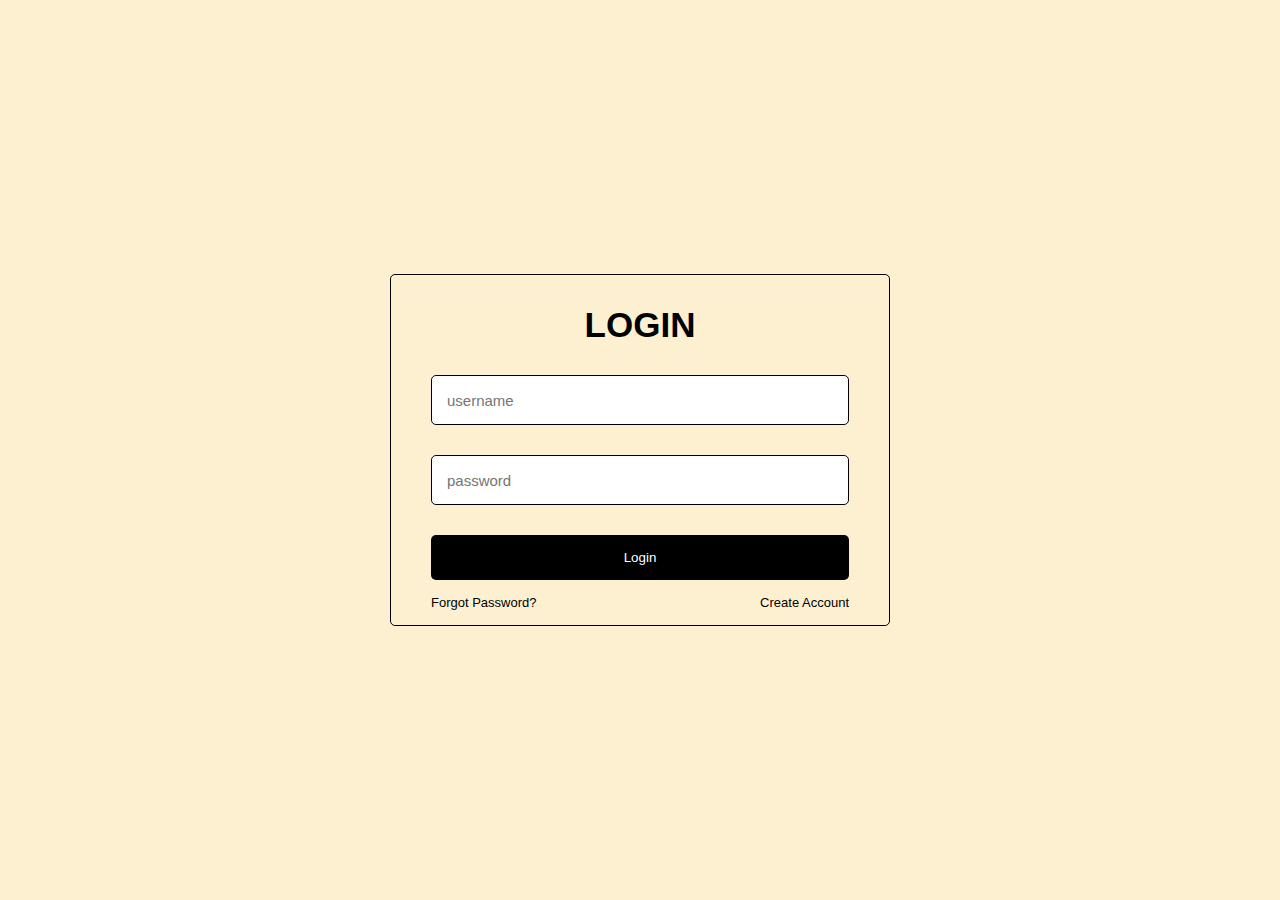
==== index.html @ 43368e38 "Add files via upload" ====
<!DOCTYPE html>
<html lang="en">
<head>
    <meta charset="UTF-8">
    <meta name="viewport" content="width=device-width, initial-scale=1.0">
    <link rel="stylesheet" href="style.css">
    <title>LOGIN PAGE</title>
</head>
<body>
    <div class="container">
        <form id="loginForm" action="pagelogin.html">
            <!-- Title -->
            <h1>LOGIN</h1>
            <!-- Title End -->
            
            <!-- Input Form -->
            <div class="input-box">
                <input type="text" id="usernameInput" name="username" placeholder="username" required>
            </div>
            <div class="input-box">
                <input type="password" id="passwordInput" name="password" placeholder="password" required>
            </div>
            <!-- Input Form End -->

            <!-- Login Button -->
            <div>
                <button type="submit" class="login-button">Login</button>
            </div>
            <!-- Login Button End -->

            <!-- Register Link -->
            <div class="forgot-create">
                <a href="">Forgot Password?</a>
                <a href="">Create Account</a>
            </div>
            <!-- Register Link End -->
        </form>
    </div>

    <script src="data.js"></script>
</body>
</html>
---- style.css ----
* {
    margin: 0;
    padding: 0;
    box-sizing: border-box;
}

body {
    display: flex;
    justify-content: center;
    align-items: center;
    min-height: 100vh;
    background-color: #FDF0D1;
    font-family: 'inter', sans-serif;
}

.container {
    width: 500px;
    padding: 30px 40px;
    background: transparent;
    border: 1px solid;
    border-radius: 5px;
}

.container h1 {
    font-size: 35px;
    text-align: center;
}

.container .input-box {
    width: 100%;
    height: 50px;
    margin: 30px 0;
    
}

.input-box input{
    width: 100%;
    height: 100%;
    background: white;
    border: none;
    outline: none;
    border: 1px solid black;
    border-radius: 5px;
    font-size: 15px;
    padding: 15px 20px 15px 15px;
}


button {
    display: flex;
    justify-content: center;
    align-items: center;
    background-color: black;
    width: 100%;
    height: 45px;
    border: none;
    outline: none;
    border-radius: 5px;
    cursor: pointer;
}

.login-button{
    display: flex;
    justify-content: center;
    align-items: center;
    background-color: black;
    width: 100%;
    height: 45px;
    border: none;
    outline: none;
    border-radius: 5px;
    color: white;
}


.container .forgot-create {
    display: flex;
    justify-content: space-between;
    font-size: 13px;
    margin: 15px 0 -15px;
    text-decoration: none;
}

a {
    color: black;
    text-decoration: none;
}

.name-here {
    text-align: center;
}
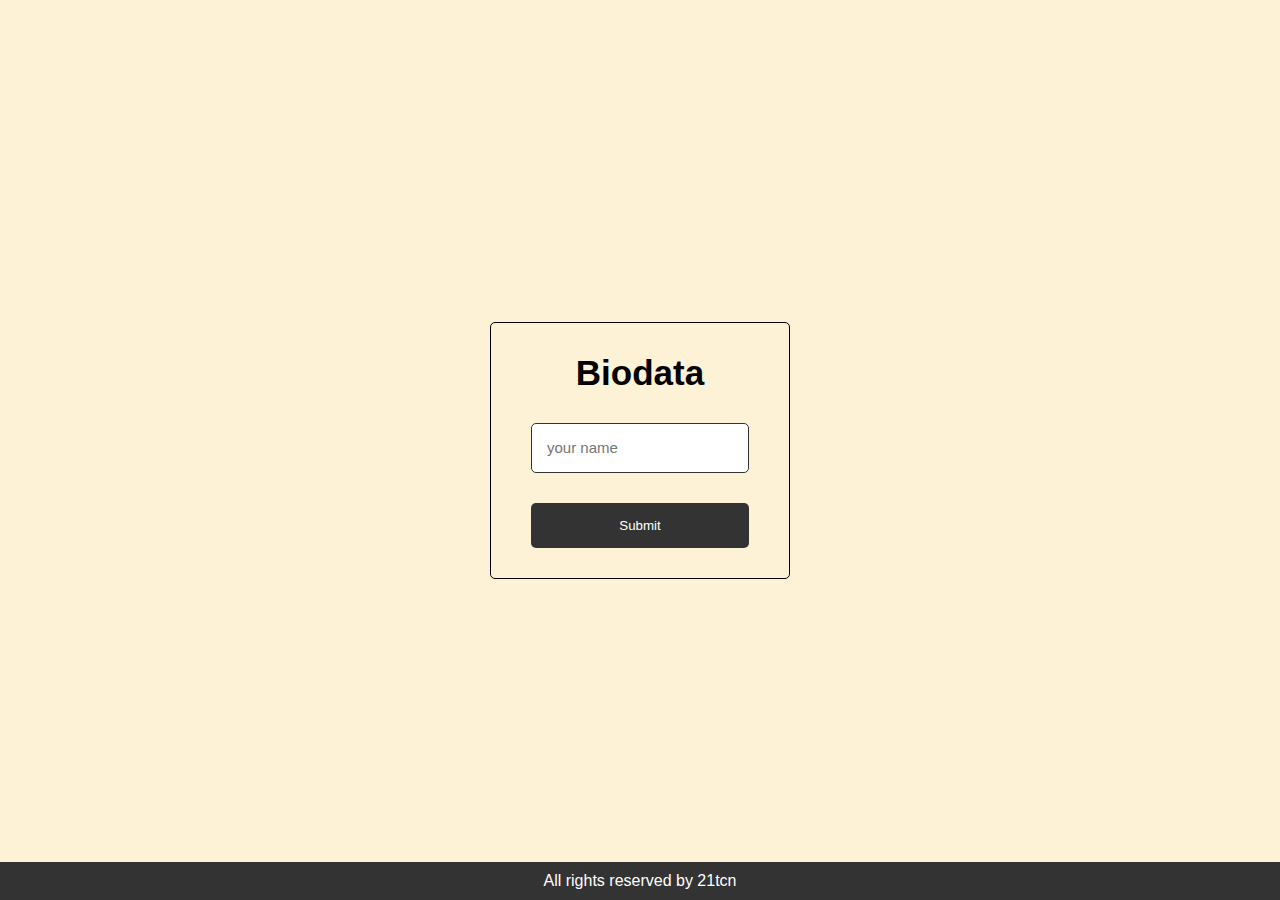
==== commit 008654e0: "Add files via upload" ====
--- a/index.html
+++ b/index.html
@@ -1,42 +1,47 @@
 <!DOCTYPE html>
 <html lang="en">
+
 <head>
     <meta charset="UTF-8">
     <meta name="viewport" content="width=device-width, initial-scale=1.0">
     <link rel="stylesheet" href="style.css">
     <title>LOGIN PAGE</title>
 </head>
+
 <body>
+    <!-- Keseluruhan Form -->
+
     <div class="container">
         <form id="loginForm" action="pagelogin.html">
             <!-- Title -->
-            <h1>LOGIN</h1>
+            <h1>Biodata</h1>
             <!-- Title End -->
-            
+
             <!-- Input Form -->
             <div class="input-box">
-                <input type="text" id="usernameInput" name="username" placeholder="username" required>
-            </div>
-            <div class="input-box">
-                <input type="password" id="passwordInput" name="password" placeholder="password" required>
+                <input type="text" id="usernameInput" name="username" placeholder="your name" required>
             </div>
             <!-- Input Form End -->
 
             <!-- Login Button -->
             <div>
-                <button type="submit" class="login-button">Login</button>
+                <button type="submit" class="login-button">Submit</button>
             </div>
             <!-- Login Button End -->
 
-            <!-- Register Link -->
-            <div class="forgot-create">
-                <a href="">Forgot Password?</a>
-                <a href="">Create Account</a>
-            </div>
-            <!-- Register Link End -->
-        </form>
     </div>
 
+    <!-- Keseluruhan form -->
+
+    <!-- Ini Footer -->
+
+    <div class="container-footer">
+        <p class="p-footer">All rights reserved by 21tcn</p>
+    </div>
+
+    <!-- Footer End -->
+    
     <script src="data.js"></script>
 </body>
-</html>
+
+</html>--- a/style.css
+++ b/style.css
@@ -4,17 +4,28 @@
     box-sizing: border-box;
 }
 
+/* Ini Form */
+
 body {
     display: flex;
     justify-content: center;
     align-items: center;
     min-height: 100vh;
-    background-color: #FDF0D1;
+    background-color: #fdf0d1e3;
     font-family: 'inter', sans-serif;
 }
 
 .container {
-    width: 500px;
+    width: 300px;
+    padding: 30px 40px;
+    background: transparent;
+    border: 1px solid;
+    border-radius: 5px;
+}
+
+.container2 {
+    text-align: center;
+    width: 800px;
     padding: 30px 40px;
     background: transparent;
     border: 1px solid;
@@ -30,16 +41,16 @@
     width: 100%;
     height: 50px;
     margin: 30px 0;
-    
+
 }
 
-.input-box input{
+.input-box input {
     width: 100%;
     height: 100%;
     background: white;
     border: none;
     outline: none;
-    border: 1px solid black;
+    border: 1px solid #333;
     border-radius: 5px;
     font-size: 15px;
     padding: 15px 20px 15px 15px;
@@ -50,7 +61,7 @@
     display: flex;
     justify-content: center;
     align-items: center;
-    background-color: black;
+    background-color: #333;
     width: 100%;
     height: 45px;
     border: none;
@@ -59,11 +70,16 @@
     cursor: pointer;
 }
 
-.login-button{
+button:hover {
+    background-color: darkblue;
+}
+
+.login-button {
     display: flex;
     justify-content: center;
     align-items: center;
-    background-color: black;
+    background-color: #333;
+    background: #333;
     width: 100%;
     height: 45px;
     border: none;
@@ -72,20 +88,21 @@
     color: white;
 }
 
+/* Form end */
 
-.container .forgot-create {
-    display: flex;
-    justify-content: space-between;
-    font-size: 13px;
-    margin: 15px 0 -15px;
-    text-decoration: none;
+
+/* Ini Footer */
+
+.container-footer {
+    position: fixed;
+    left: 0;
+    bottom: 0;
+    width: 100%;
+    background-color: #333;
+    color: white;
+    text-align: center;
+    padding: 10px 0;
+
 }
 
-a {
-    color: black;
-    text-decoration: none;
-}
-
-.name-here {
-    text-align: center;
-}
+/* Footer end */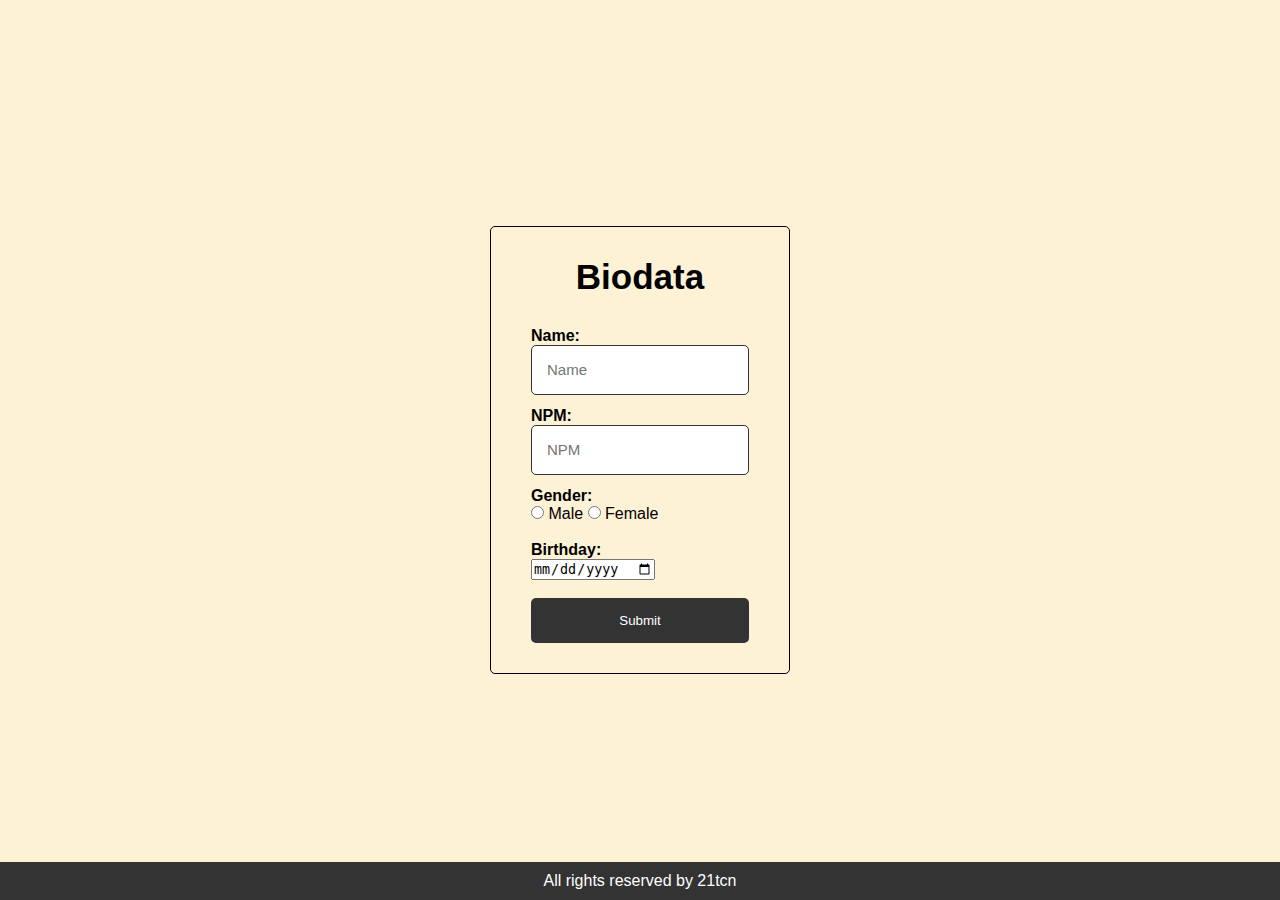
==== commit 743001d0: "Update index.html" ====
--- a/index.html
+++ b/index.html
@@ -18,10 +18,43 @@
             <!-- Title End -->
 
             <!-- Input Form -->
+
             <div class="input-box">
-                <input type="text" id="usernameInput" name="username" placeholder="your name" required>
+                <label for="name"><b>Name:</b></label>
+                <input type="text" id="usernameInput" name="username" placeholder="Name" required>
             </div>
+
+            <div class="input-box">
+                <label for="npm"><b>NPM:</b></label>
+                <input type="text" name="npm" id="npmInput" placeholder="NPM" required>
+            </div>
+
             <!-- Input Form End -->
+
+            <!-- Gender Input -->
+
+            <div class="gender-input">
+                <label for="gender"><b>Gender:</b></label><br>
+                <input type="radio" class="gender-male" name="gender" id="male" value="Male" required>
+                <label for="option1">Male</label>
+                <input type="radio" class="gender-female" name="gender" id="female" value="Female">
+                <label for="option2">Female</label>
+            </div>
+
+            <!-- Gender Input End -->
+
+            <br>
+
+            <!-- Date Input -->
+
+            <div class="date-input">
+                <label for="birthday"><b>Birthday:</b></label><br>
+                <input type="date" class="date" name="birthday" required>
+            </div>
+
+            <!-- Date Input End -->
+
+            <br>
 
             <!-- Login Button -->
             <div>
@@ -40,8 +73,10 @@
     </div>
 
     <!-- Footer End -->
-    
+
     <script src="data.js"></script>
+
+    <!-- Keseluruhan Form End-->
 </body>
 
-</html>+</html>
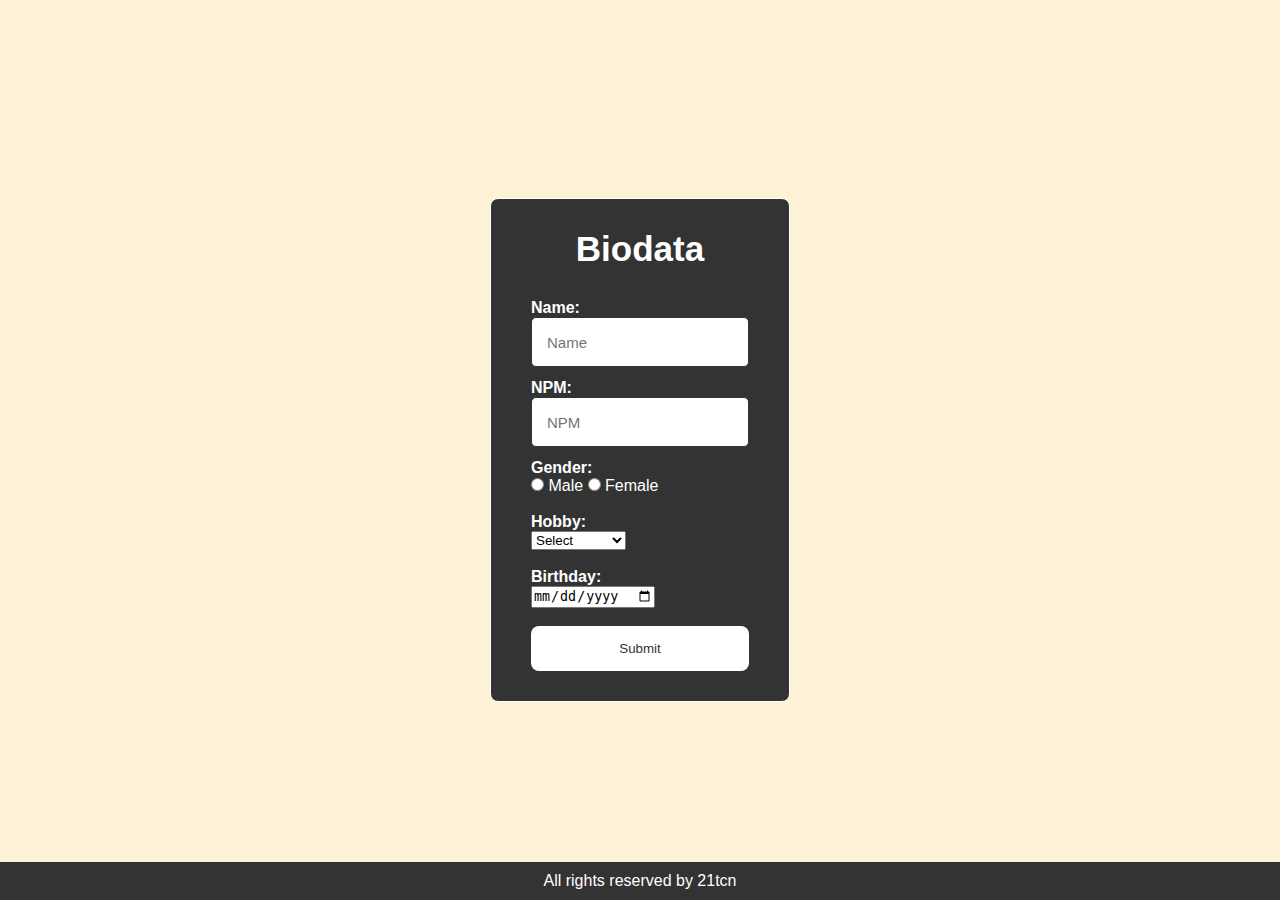
==== commit 051d2895: "Update index.html" ====
--- a/index.html
+++ b/index.html
@@ -26,7 +26,7 @@
 
             <div class="input-box">
                 <label for="npm"><b>NPM:</b></label>
-                <input type="text" name="npm" id="npmInput" placeholder="NPM" required>
+                <input type="number" name="npm" id="npmInput" placeholder="NPM" required>
             </div>
 
             <!-- Input Form End -->
@@ -44,6 +44,18 @@
             <!-- Gender Input End -->
 
             <br>
+
+            <label for="hobby"><b>Hobby:</b></label><br>
+            <select name="hobby" id="hobby">
+                <option value="Select" selected disabled>Select</option>
+                <option value="Sport">Sport</option>
+                <option value="Play Games">Play Games</option>
+                <option value="Reading">Reading</option>
+                <option value="Technology">Technology</option>
+            </select>
+
+
+            <br><br>
 
             <!-- Date Input -->
 
--- a/style.css
+++ b/style.css
@@ -18,19 +18,14 @@
 .container {
     width: 300px;
     padding: 30px 40px;
-    background: transparent;
+    background-color: #333;
     border: 1px solid;
-    border-radius: 5px;
+    border-radius: 8px;
+    color: white;
+    animation: fade-up 1s;
 }
 
-.container2 {
-    text-align: center;
-    width: 800px;
-    padding: 30px 40px;
-    background: transparent;
-    border: 1px solid;
-    border-radius: 5px;
-}
+
 
 .container h1 {
     font-size: 35px;
@@ -41,8 +36,27 @@
     width: 100%;
     height: 50px;
     margin: 30px 0;
+    transition: transform 0.3s ease;
 
 }
+
+.container .input-box:hover {
+    transform: scale(1.1);
+}
+
+.container2 {
+    text-align: center;
+    width: 800px;
+    padding: 30px 40px;
+    background: #333;
+    color: white;
+    backdrop-filter: blur(20px);
+    box-shadow: 0 0 10px rgba(0, 0, 0, .1);
+    border: 1px white;
+    border-radius: 10px;
+    animation: fade-up 1s;
+}
+
 
 .input-box input {
     width: 100%;
@@ -56,6 +70,14 @@
     padding: 15px 20px 15px 15px;
 }
 
+.date {
+    position: relative;
+    transition: transform 0.3s ease;
+}
+
+.date:hover {
+    transform: scale(1.1);
+}
 
 button {
     display: flex;
@@ -68,24 +90,30 @@
     outline: none;
     border-radius: 5px;
     cursor: pointer;
+    transition: transform 0.3s ease;
 }
 
 button:hover {
-    background-color: darkblue;
+    background-color: rgb(33, 33, 185);
+    transform: scale(0.90);
+    color: white;
+}
+
+button:active {
+    transform: scale(1.2);
 }
 
 .login-button {
     display: flex;
     justify-content: center;
     align-items: center;
-    background-color: #333;
-    background: #333;
+    background: white;
+    color: #333;
     width: 100%;
     height: 45px;
     border: none;
     outline: none;
-    border-radius: 5px;
-    color: white;
+    border-radius: 8px;
 }
 
 /* Form end */
@@ -105,4 +133,14 @@
 
 }
 
-/* Footer end */+/* Footer end */
+
+@keyframes fade-up {
+    0% {
+        opacity: 0;
+    }
+
+    100% {
+        opacity: 1;
+    }
+}
